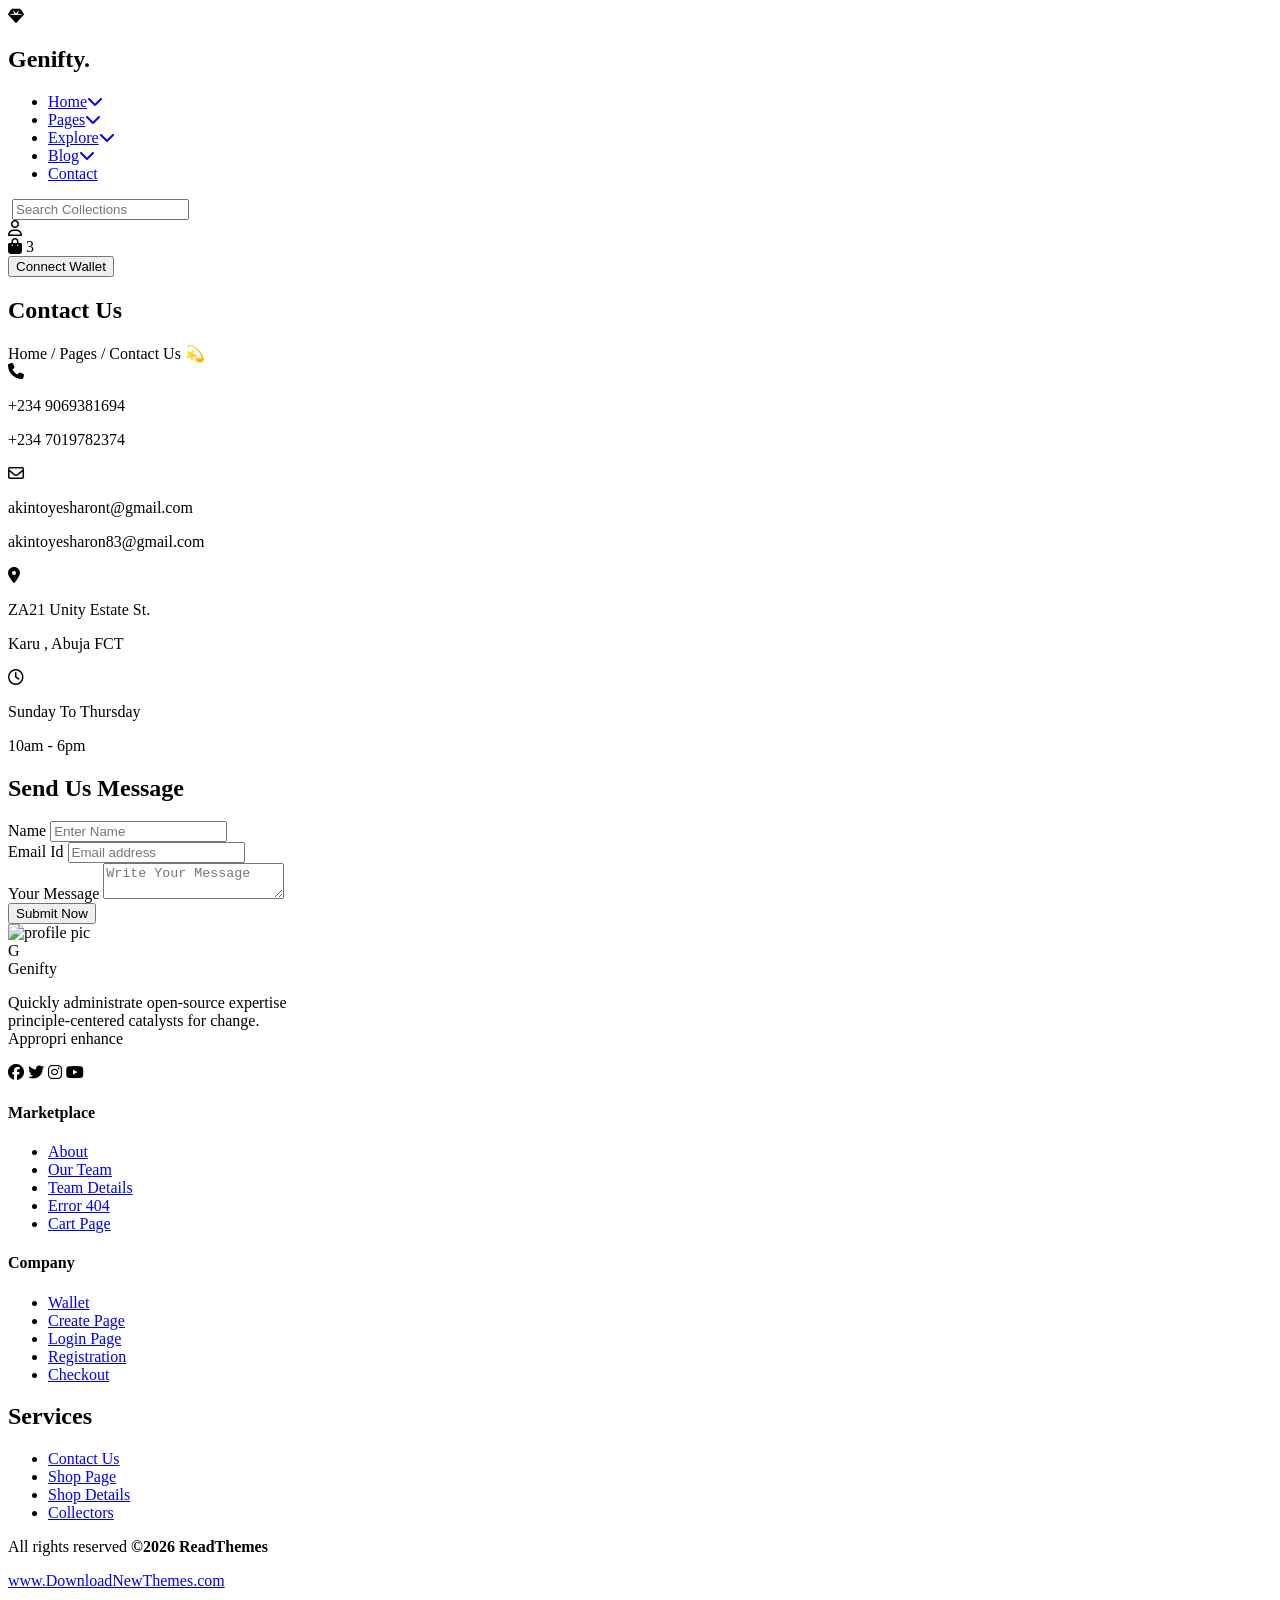
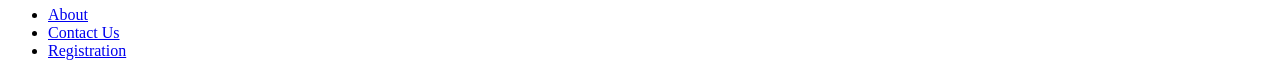
==== index.html @ c35b314c "Rename web.html to index.html" ====
<!DOCTYPE html>
<html lang="en">
<head>
    <meta charset="UTF-8">
    <meta name="viewport" content="width=device-width, initial-scale=1.0">
    <title>My Website</title>
    <link rel="stylesheet" href="/newfolder/web.css">
    <link rel="stylesheet" href="https://cdnjs.cloudflare.com/ajax/libs/font-awesome/6.5.1/css/all.min.css">
</head>
<body>
        <nav class="navbar">
        <div class="logo">
            <i class="fa-solid fa-gem"></i>
            <h2>Genifty.</h2>
        </div>

        <ul class="nav-links">
                <li><a href="#">Home<i class="fa-solid fa-chevron-down"></i></a></li>
                <li><a href="#">Pages<i class="fa-solid fa-chevron-down"></i></a></li>
                <li><a href="#">Explore<i class="fa-solid fa-chevron-down"></i></a></li>
                <li><a href="#">Blog<i class="fa-solid fa-chevron-down"></i></a></li>
                <li><a href="#">Contact</a></li>
        </ul>

    <div class="navright">
        <div class="search-box">
            <i class="fa-solid fa-magnifying"></i>
            <input type="text" placeholder="Search Collections">
        </div>

        <div class="icon">
            <i class="fa-regular fa-user"></i>
        </div>
        <div class="iconcart">
            <i class="fa-solid fa-bag-shopping"></i>
            <span>3</span>
        </div>

        <button class="wallet-btn">Connect Wallet</button>
    </div>
        </nav>


    <main>
        <section class="main">
            <div class="overlay"></div>
            <div class="content">
            <h1>Contact Us</h1>
            <div class="breadcrumb">
                Home / Pages / <span>Contact Us</span> 💫
            </div>
            </div>
            <div class="circle circle1"></div>
            <div class="circle circle2"></div>
            <div class="circle circle3"></div>
        </section>

        <section class="cards">
            <div class="card">
                <div class="icun">
                <i class="fa-solid fa-phone"></i>
                </div>
                <p>+234 9069381694</p>
                <p>+234 7019782374</p>
            </div>
            <div class="card">
                <div class="icun">
                <i class="fa-regular fa-envelope"></i>
                </div>
                <p>akintoyesharont@gmail.com</p>
                <p>akintoyesharon83@gmail.com</p>
            </div>
            <div class="card">
                <div class="icun">
                <i class="fa-solid fa-location-dot"></i>
                </div>
               <p>ZA21 Unity Estate St.</p>
               <p>Karu , Abuja FCT</p>
            </div>
            <div class="card">
                <div class="icun">
              <i class="fa-regular fa-clock"></i> 
                </div>
              <p>Sunday To Thursday</p> 
              <p>10am - 6pm</p>
            </div>
        </section>

        <section class="contact">

            <div class="form-side">
                <h1>Send Us Message</h1>
                <form>
                    <div class="form-info">

                           <div class="input-box">
                               <label>Name</label>
                               <input type="text" placeholder="Enter Name">
                            </div>
                            <div class="input-box">
                                <label>Email Id</label>
                                <input type="email" placeholder="Email address">
                            </div>

                    </div>


                    <div class="text-box">
                        <label>Your Message</label>
                        <textarea placeholder="Write Your Message"></textarea>
                    </div>

                    <button type="submit">Submit Now</button>

                </form>

            </div>

            <div class="pic-box">
               <img src="/newfolder/IMG_6380.JPG.jpg" alt="profile pic">
            </div>

        </section>
    </main>

    <footer>
   <div class="footer-top">
    <div class="brand">
        <div class="logo">
    <div class="logp-icon">G</div>
    <div class="logo-text">Genifty</div>
        </div>
    <p>Quickly administrate open-source expertise <br>principle-centered catalysts for change.<br>Appropri enhance</p>
    <div class="social">
        <i class="fa-brands fa-facebook"></i>
       <i class="fa-brands fa-twitter"></i>
       <i class="fa-brands fa-instagram"></i>
       <i class="fa-brands fa-youtube"></i>

    </div>
   </div>  
   
   <div class="footers">
    <h4>Marketplace</h4>
    <ul>
   <li><a href="#">About</a></li>
    <li><a href="#">Our Team</a></li>
    <li><a href="#">Team Details</a></li>
    <li><a href="#">Error 404</a></li>
    <li><a href="#">Cart Page</a></li>
    </ul>
    </div>

   <div class="footers">
    <h4>Company</h4>
    <ul>
    <li><a href="#">Wallet</a></li>
    <li> <a href="#">Create Page</a></li>
    <li> <a href="#">Login Page</a></li>
    <li><a href="#">Registration</a></li>
    <li> <a href="#">Checkout</a></li>
    </ul>
   </div>

   <div class="footers">
    <h2>Services</h2>
    <ul>
<li><a href="#">Contact Us</a></li>
<li><a href="#">Shop Page</a></li>
<li><a href="#">Shop Details</a></li>
<li><a href="#">Collectors</a></li> 
    </ul>
   </div>
   </div>

   <!-- <hr> -->

   <div class="footer-bottom">
    <div class="footer-bottom-container">
    <p>All rights reserved <strong>©2026 ReadThemes</strong></p>
    <div class="site-link"><a href="#">www.DownloadNewThemes.com</a></div>
        <ul>
            <li><a href="#">About</a></li>
            <li><a href="#">Contact Us</a></li>
            <li><a href="#">Registration</a></li>
        </ul>

   </div>
    </footer>
    
</body>
</html>
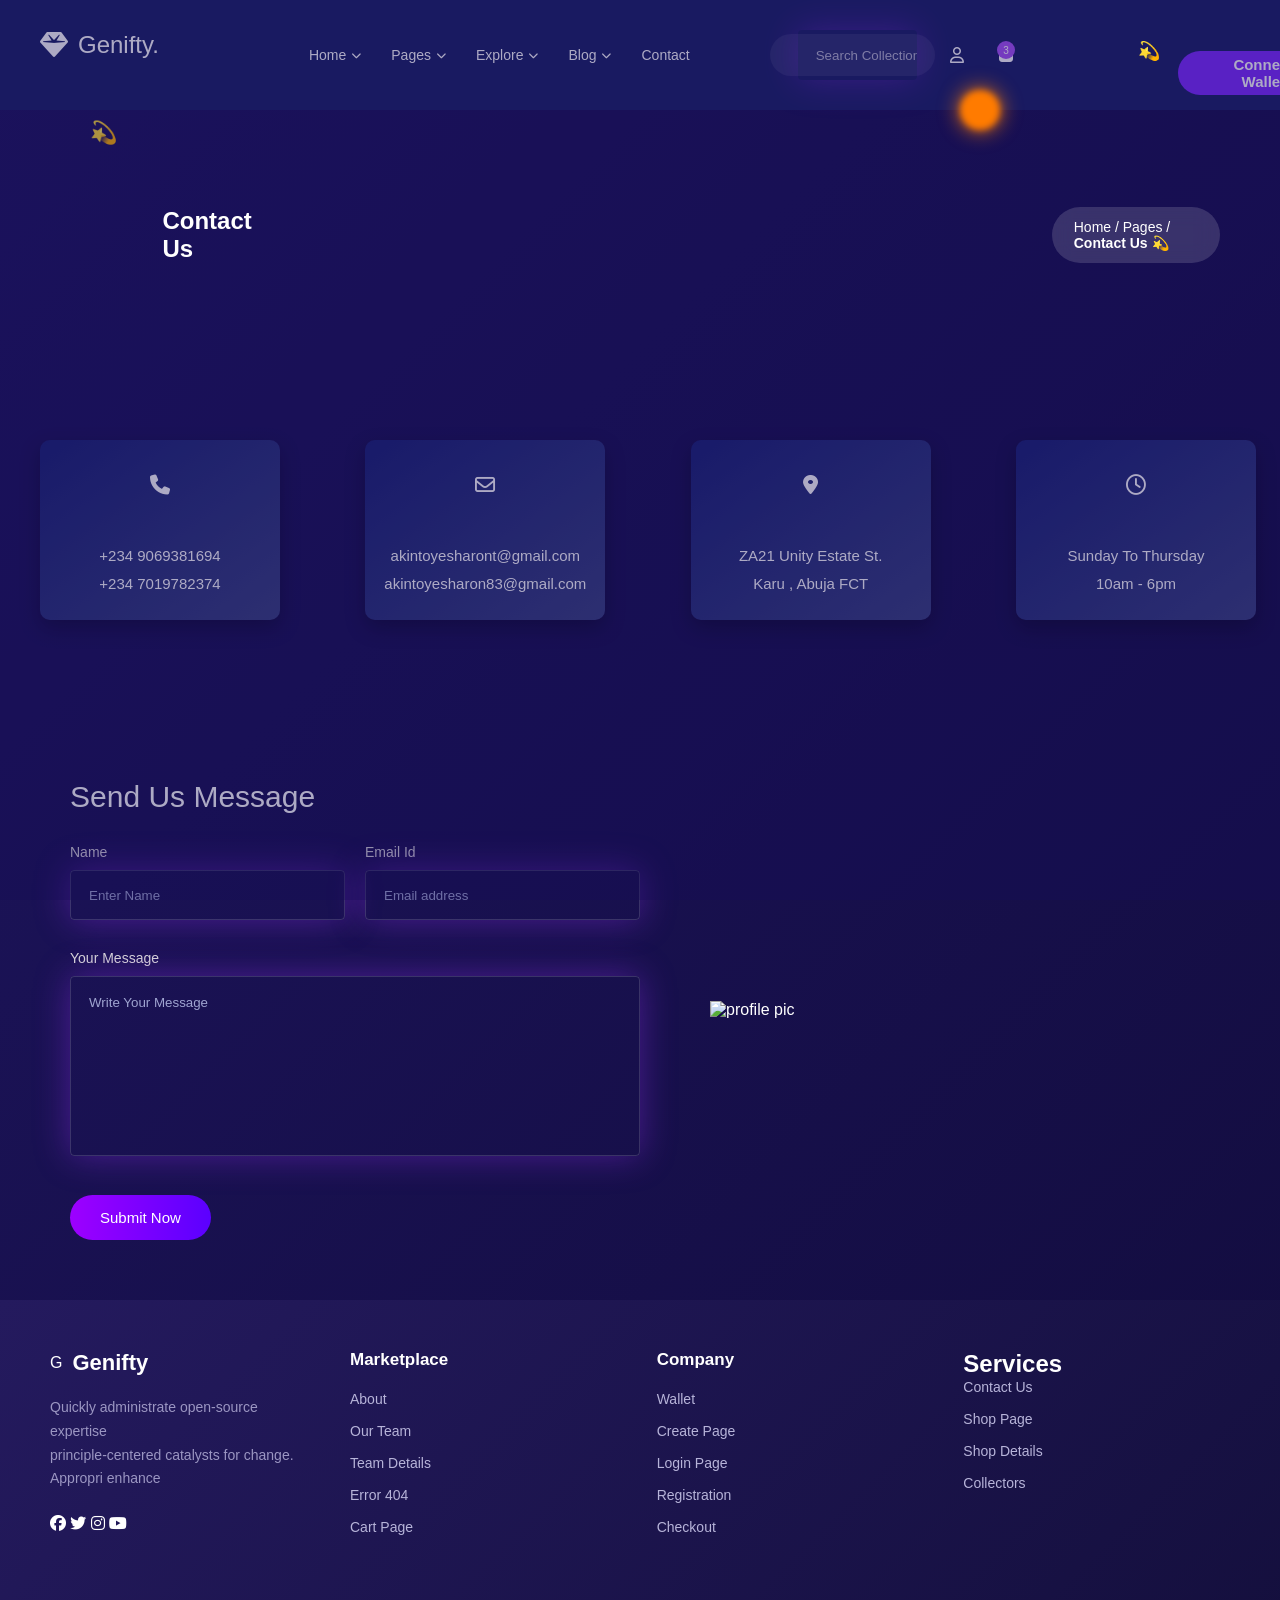
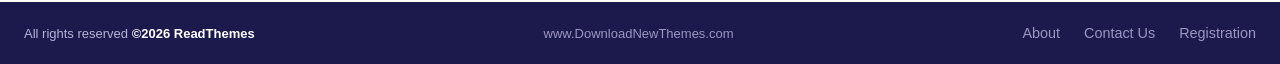
==== commit 050d2bb8: "Update index.html" ====
--- a/index.html
+++ b/index.html
@@ -4,7 +4,7 @@
     <meta charset="UTF-8">
     <meta name="viewport" content="width=device-width, initial-scale=1.0">
     <title>My Website</title>
-    <link rel="stylesheet" href="/newfolder/web.css">
+    <link rel="stylesheet" href="web.css">
     <link rel="stylesheet" href="https://cdnjs.cloudflare.com/ajax/libs/font-awesome/6.5.1/css/all.min.css">
 </head>
 <body>
--- a/web.css
+++ b/web.css
@@ -0,0 +1,491 @@
+*{
+    margin: 0;
+    padding: 0;
+    box-sizing: border-box;
+    font-family: Arial, sans-serif;
+    
+}
+body{
+
+    background:  linear-gradient(135deg,#1e1560, #120c3d);
+    color: white;
+}
+
+.navbar{
+    width: 100%;
+    height: 110px;
+    display: flex;
+    justify-content:space-between;
+    align-items: center;
+    padding: 0 40px;
+    background: #1c2267;
+
+}
+.logo{
+    display: flex;
+    align-items: center;
+    gap: 10px;
+}
+.logo i{
+    font-size: 28px;
+}
+.logo h2{
+    color: #fff;
+    font-size: bold;
+    font-weight: lighter;
+    margin-right: 150px;
+
+}
+.nav-links{
+    display: flex;
+    align-items: center;
+    list-style: none;
+    gap: 30px;
+}
+.nav-links a{
+    text-decoration: none;
+    color: #fff;
+    font-size: 14px;
+    display: flex;
+    align-items: center;
+    gap: 5px;
+}
+.nav-links i{
+    font-size: 10px;
+    color: white;
+
+}
+.navright{
+    display: flex;
+    align-items: center;
+    gap: 15px;
+}
+.search-box{
+    display: flex;
+    align-items: center;
+    width: 190px;
+    height: 42px;
+    background: rgba(255, 255, 255, 0.08);
+    padding: 0 18px;
+    border-radius: 30px;
+    margin-left: 80px;
+}
+.search-box i{
+    color: #b8b8d0;
+}
+.search-box input{
+    background: none;
+    border: none;
+    outline: none;
+    color: white;
+    margin-left: 10px;
+    width: 100%;
+}
+.search-box input::placeholder{
+    color: #b8b8d0;
+}
+.icon{
+    width: 40px;
+    height: 40px;
+    border-radius: 50%;
+    background: rgba(255, 255, 255 0.08);
+    display: flex;
+    align-items: center;
+    color: white;
+    cursor: pointer;
+}
+.icon i{
+    justify-items: center;
+    align-self: center;
+}
+.iconcart{
+    position: relative
+}
+.iconcart span{
+    position: absolute;
+    top: -5px;
+    right: -2px;
+    width: 18px;
+    height: 18px;
+    background: #a855f7;
+    color: white;
+    border-radius: 50%;
+    font-size: 10px;
+    display: flex;
+    justify-content: center;
+    align-items: center;
+}
+.wallet-btn{
+    padding: 5px 40px;
+    border: none;
+    border-radius: 30px;
+    background: #7d2cff;
+    color: white;
+    cursor: pointer;
+    font-weight: bolder;
+    margin-left: 150px;
+    
+}
+
+
+.main{
+    height: 250px;
+    background: linear-gradient(135deg, #1d1b80, #241e9c, #2d208f);
+    background-image: url(/newfolder/IMG_6356.JPG.jpg);
+    background-position: center;
+    background-size: cover;
+    display: flex;
+    align-items: center;
+    overflow: hidden;
+    border-radius: 10px;
+    padding-left: 8%;
+    margin-bottom: 80px;
+}
+.overlay{
+    position: absolute;
+    inset: 0;
+    background: rgba(22,14,88,.35);
+    
+}
+.content{
+    position: relative;
+    z-index: 2;
+    display: flex;
+    justify-content: space-between;
+    align-items: center;
+    height: 100%;
+    padding: 0 60px;
+}
+.content h2{
+    color: white;
+    font-size: 42px;
+    font-weight: 700;
+}
+.breadcrumb{
+    margin-left:800px ;
+    background: rgba(255, 255, 255, .15);
+    color: #fff;
+    padding: 12px 22px;
+    border-radius: 30px;
+    font-size: 14px;
+    backdrop-filter: blur(10px);
+}
+.breadcrumb span{
+    font-weight: bold;
+}
+.circle{
+    position: absolute;
+    border-radius: 50%;
+    filter: blur(3px);
+}
+.circle1{
+    width: 300px;
+    height: 300px;
+    background: rgba(255, 255, 255 0.08);
+    top: -70px;
+    left: 270px;
+}
+.circle2{
+    width: 350px;
+    height: 350px;
+    background: rgba(255, 255, 255 0.07);
+    right: 150px;
+    top: -90px;
+
+}
+.circle3{
+    width: 40px;
+    height: 40px;
+    background: #ff7b00;
+    right: 280px;
+    top: 90px;
+    box-shadow: 0 0 20px #ff7b00;
+    
+}
+.main::before{
+    content: "💫";
+    position: absolute;
+    color: #ffffff;
+    font-size: 22px;
+    left: 90px;
+    top: 120px;
+    opacity: 8;
+}
+.main::after{
+    content: "💫";
+    position: absolute;
+    color: white;
+    font-size: 18px;
+    right: 120px;
+    top: 40px;
+    opacity: 8;
+}
+.cards{
+    width: 95%;
+    display: flex;
+    justify-content: space-between;
+    gap: 10px;
+    flex-wrap: wrap;
+    margin-bottom: 100px;
+    margin-left: 40px;
+}
+.card{
+    width: 240px;
+    height: 180px;
+    background: linear-gradient(145deg,#1a2274,#3a427f);
+    display: flex;
+    flex-direction: column;
+    justify-content: center;
+    align-items: center;
+    color: white;
+    box-shadow: 0 8px 20px rgba(0,0,0,0.3);
+    text-align: center;
+    border-radius: 10px;
+}
+.card:hover{
+    transform: translateY(-8px);
+}
+.icun{
+    width: 60px;
+    height: 60px;
+    border: 2px solid rgba(255, 255, 255 0.08);
+    border-radius: 50%;
+    display: flex;
+    justify-content: center;
+    align-items: center;
+    margin-bottom: 20px;
+}
+.icun i{
+    font-size: 20px;
+    margin-bottom: 15px;
+    color: #fff;
+}
+.card p{
+    font-size: 15px;
+    font-weight: 500;
+    line-height: 28px;
+}
+.contact{
+    width: 100%;
+    max-width: 1400px;
+    display: flex;
+    margin: auto;
+    justify-content: space-between;
+    align-items: center;
+    padding: 60px 70px;
+}
+.form-side{
+    width: 50%;
+}
+.form-side h1{
+    color: #fff;
+    font-size: 30px;
+    margin-bottom: 30px;
+    font-weight: 500;
+}
+.form-info{
+    display: flex;
+    gap: 20px;
+}
+.input-box{
+    width: 50%;
+}
+label{
+    display: block;
+    color: #d9d9d9;
+    font-size: 14px;
+    margin-bottom: 10px;
+}
+input{
+    width: 100%;
+    height: 50px;
+    border: 1px solid rgba(255, 255, 255, .15);
+    background: transparent;
+    padding-left: 18px;
+    color: white;
+    outline: none;
+    border-radius: 4px;
+    box-shadow: 0 0 35px rgba(138,43,226,.45);
+}
+input::placeholder{
+    color: #9fa4d0;
+}
+.text-box{
+    margin-top: 30px;
+}
+textarea{
+    width: 100%;
+    height: 180px;
+    resize: none;
+    border: 1px solid rgba(255, 255, 255, .15);
+    background: transparent;
+    padding: 18px;
+    color: white;
+    outline: none;
+    border-radius: 4px;
+    box-shadow: 0 0 35px rgba(138,43,226,.45);
+}
+textarea::placeholder{
+    color: #9fa4d0;
+}
+button{
+    margin-top: 35px;
+    padding: 14px 30px;
+    border: none;
+    color: #fff;
+    background: linear-gradient(90deg,#9d00ff,#5b00ff);
+    border-radius: 30px;
+    cursor: pointer;
+    font-weight: 400;
+    font-size: 15px;
+}
+.pic-box{
+    width: 45%;
+    display: flex;
+    justify-content: flex-end;
+    align-items: center;
+}
+.pic-box img{
+    width: 100%;
+    max-width: 500px;
+}
+footer{
+    background: linear-gradient(135deg, #241a5e, #140f3d);
+    /* padding: 60px 80px 30px; */
+    position: relative;
+    overflow: hidden;
+}
+.footer-top{
+    /* max-width: 1100px; */
+    width: 100%;
+    padding: 50px;
+    display: flex;
+    margin: 0 auto;
+    justify-content: space-between;
+    flex-wrap: wrap;
+    gap: 40px;
+}
+.brand{
+    flex: 1.4;
+    min-width: 260px;
+}
+.logo{
+    display: flex;
+    align-items: center;
+    gap: 10px;
+    margin-bottom: 20px;
+}
+.logo-icon{
+    width: 34px;
+    height: 34px;
+    background: linear-gradient(135deg, #4facfe, #7b3ff2);
+    border-radius: 8px;
+    display: flex;
+    align-items: center;
+    justify-content: center;
+    color: #fff;
+    font-weight: bold;
+}
+.logo-text{
+    color: white;
+    font-size: 22px;
+    font-weight: 700;
+}
+.brand p{
+    color: #9b96c2;
+    font-size: 14px;
+    line-height: 1.7;
+    max-width: 320px;
+    margin: 0 0 24px 0;
+}
+.socials{
+    display: flex;
+    gap: 12px;
+}
+.socials a{
+    width: 38px;
+    height: 38px;
+    border-radius: 50%;
+    background: rgba(255, 255, 255 0.08);
+    display: flex;
+    justify-content: center;
+    align-items: center;
+    color: white;
+    text-decoration: none;
+    font-size: 15px;
+
+}
+.socials i{
+    display: flex;
+    justify-content: space-between;
+    align-items: center;
+    gap: 15px;
+}
+.footers{
+    flex: 1 1 200px;
+    /* min-width: 160px; */
+}
+.footers h4{
+    color: #fff;
+    font-size: 17px;
+    margin: 0 0 22px 0;
+    font-weight: 700;
+    margin-bottom: 20px;
+}
+.footers ul{
+    list-style: none;
+
+}
+.footers li{
+    margin-bottom: 14px;
+}
+.footers a{
+    color: #b7b4d9;
+    text-decoration: none;
+    font-size: 14px;
+    
+}
+.footers a:hover{
+    color: white
+ }
+ 
+.footer-bottom{
+    width: 100%;
+    border-top: 2px solid white;
+    background: #1c1a4d;
+    border-top: 1px solid rgba(255, 255, 255 0.08);
+    padding: 22px 24px;
+}
+.footer-bottom-container{
+    display: flex;
+    justify-content: space-between;
+    flex-wrap: wrap;
+    gap: 15px;
+    align-items: center;
+}
+.footer-bottom p{
+    color: #b7b4d9;
+    font-size: 13px;
+}
+.footer-bottom p strong{
+    color: #fff;
+}
+.footer-bottom  a{
+color: #9b96c2;
+text-decoration: none;
+font-size: 13px;
+}
+.footer-bottom ul{
+    display: flex;
+    gap: 24px;
+    list-style: none;
+}
+.footer-bottom ul a{
+    color: #9b96c2;
+    text-decoration: none;
+    font-size: 0.9rem;
+}
+.footer-bottom ul a:hover, .footer-bottom .site-links a:hover{
+color: white;
+}
+
